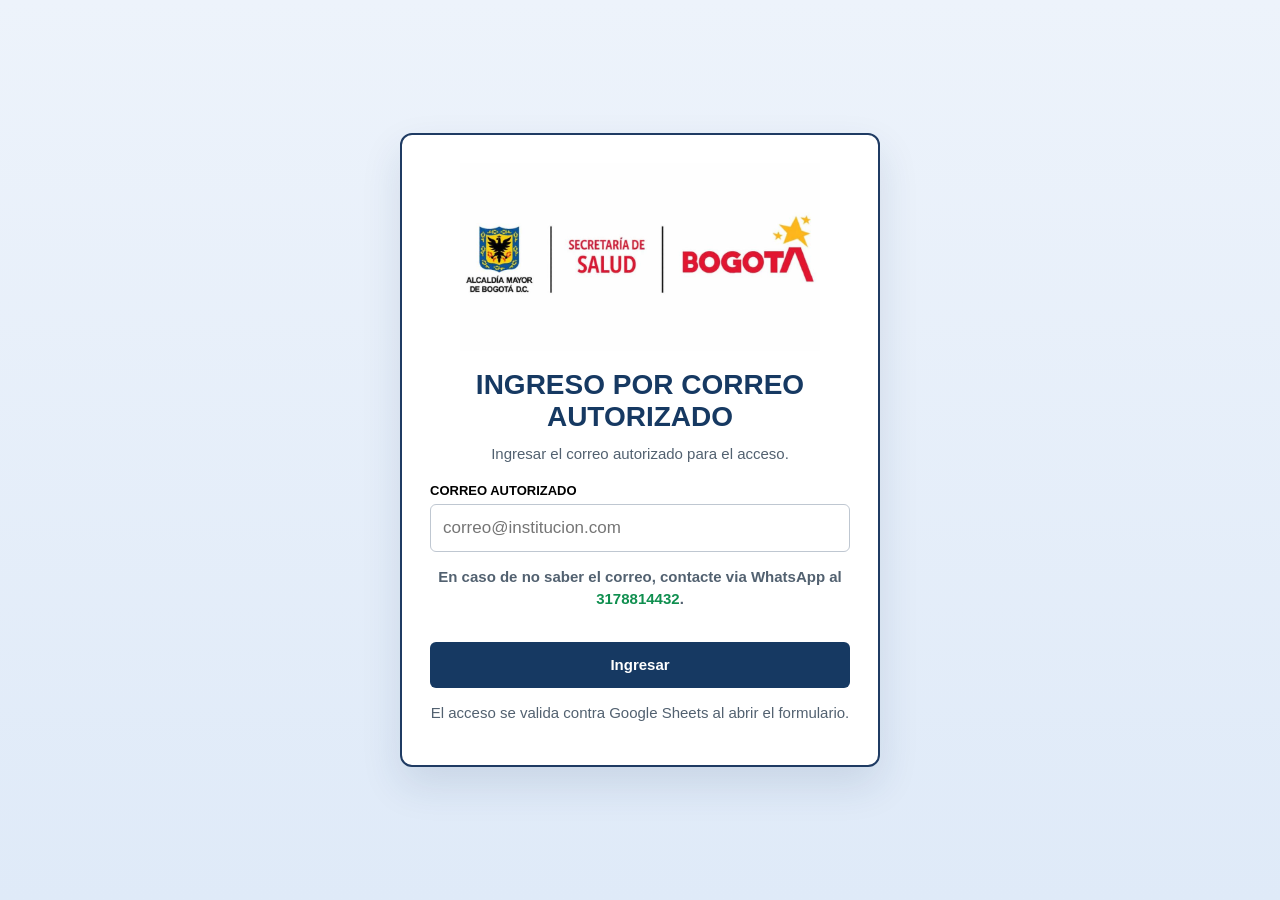
==== login.html @ 1223234d "first commit" ====
<!DOCTYPE html>
<html lang="es">
<head>
  <meta charset="UTF-8" />
  <meta name="viewport" content="width=device-width, initial-scale=1.0" />
  <title>Ingreso Retroalimentacion INS</title>
  <link rel="stylesheet" href="styles.css" />
</head>
<body class="login-body">
  <main class="login-shell">
    <section class="login-card">
      <img src="IMAGE/encabezado.png" alt="Salud e Instituto Nacional de Salud" class="login-logo" />
      <h1>Ingreso por correo autorizado</h1>
      <p>Ingresar el correo autorizado para el acceso.</p>

      <form id="loginForm" class="login-form">
        <label class="login-field">
          <span>Correo autorizado</span>
          <input type="email" id="emailInput" placeholder="correo@institucion.com" autocomplete="email" required />
        </label>

        <p class="login-help-note">En caso de no saber el correo, contacte via WhatsApp al <a href="https://wa.me/573178814432" target="_blank" rel="noopener noreferrer">3178814432</a>.</p>

        <button type="submit" class="ghost-button login-button">Ingresar</button>
        <p class="login-message" id="loginMessage">El acceso se valida contra Google Sheets al abrir el formulario.</p>
      </form>
    </section>
  </main>

  <script>
    const APPS_SCRIPT_URL = "https://script.google.com/macros/s/AKfycbw_gannDGlN448wha4QpFktd29Q6VZLp3He-R7CMysO-61-h9kVZa6u2c4T90hU1gYb/exec";
    const form = document.getElementById("loginForm");
    const emailInput = document.getElementById("emailInput");
    const loginMessage = document.getElementById("loginMessage");

    form.addEventListener("submit", async event => {
      event.preventDefault();
      const email = (emailInput.value || "").trim().toLowerCase();

      if (!email) {
        loginMessage.textContent = "Debes ingresar un correo.";
        return;
      }

      if (!APPS_SCRIPT_URL || APPS_SCRIPT_URL.includes("PEGAR_AQUI")) {
        loginMessage.textContent = "Falta configurar la URL del Apps Script en login.html.";
        return;
      }

      loginMessage.textContent = "Validando correo autorizado...";

      try {
        const url = new URL(APPS_SCRIPT_URL);
        url.searchParams.set("action", "validateEmail");
        url.searchParams.set("email", email);
        url.searchParams.set("t", Date.now().toString());

        const response = await fetch(url.toString(), {
          method: "GET",
          headers: { Accept: "application/json" }
        });

        if (!response.ok) {
          throw new Error(`Respuesta no valida: ${response.status}`);
        }

        const payload = await response.json();
        if (!payload.success || !payload.accessGranted) {
          loginMessage.textContent = payload.message || "El correo no esta autorizado.";
          return;
        }

        loginMessage.textContent = "Correo autorizado. Redirigiendo...";
        window.location.href = `index.html?email=${encodeURIComponent(email)}`;
      } catch (error) {
        loginMessage.textContent = "No fue posible validar el correo en este momento.";
      }
    });
  </script>
</body>
</html>
---- styles.css ----
* {
  box-sizing: border-box;
}

body {
  margin: 8px;
  font-family: Arial, sans-serif;
  background: #f5f7fa;
  color: #000;
}

.login-body {
  margin: 0;
  min-height: 100vh;
  display: flex;
  align-items: center;
  justify-content: center;
  background: linear-gradient(180deg, #edf3fb 0%, #dfeaf8 100%);
}

.app-shell {
  width: 100%;
}

.login-shell {
  width: 100%;
  max-width: 520px;
  padding: 20px;
}

.login-card {
  background: #fff;
  border: 2px solid #1f3b63;
  border-radius: 12px;
  padding: 28px 28px 24px;
  box-shadow: 0 18px 40px rgba(22, 57, 98, 0.12);
}

.login-logo {
  display: block;
  width: 100%;
  max-width: 360px;
  margin: 0 auto 18px;
}

.login-card h1 {
  margin: 0 0 10px;
  text-align: center;
  font-size: 28px;
  text-transform: uppercase;
  color: #163962;
}

.login-card p {
  margin: 0 0 18px;
  text-align: center;
  font-size: 15px;
  line-height: 1.45;
  color: #526170;
}

.login-form {
  display: grid;
  gap: 14px;
}

.login-help-note {
  margin: -2px 0 0;
  text-align: center;
  font-size: 14px;
  line-height: 1.4;
  color: #163962;
  font-weight: 700;
}

.login-help-note a {
  color: #0f8f4f;
  text-decoration: none;
}

.login-help-note a:hover {
  text-decoration: underline;
}

.login-field {
  display: grid;
  gap: 6px;
  font-size: 13px;
  font-weight: 700;
  text-transform: uppercase;
}

.login-field input {
  width: 100%;
  min-height: 48px;
  padding: 10px 12px;
  font-size: 17px;
  border: 1px solid #bfc7d1;
  border-radius: 6px;
  outline: none;
}

.login-field input:focus {
  border-color: #2d6cdf;
  box-shadow: 0 0 0 2px rgba(45, 108, 223, 0.12);
}

.login-button {
  width: 100%;
  justify-content: center;
}

.login-message {
  min-height: 20px;
  margin: 0;
  text-align: center;
  font-size: 14px;
  color: #526170;
}

.sheet-card {
  width: 100%;
  max-width: 1780px;
  margin: 0 auto;
  background: #fff;
  border: 2px solid #1f3b63;
  overflow: hidden;
}

.access-banner {
  display: flex;
  align-items: center;
  justify-content: space-between;
  gap: 14px;
  padding: 14px 20px 12px;
  background: #eef4fb;
  border-bottom: 2px solid #1f3b63;
}

.access-banner-copy {
  display: grid;
  gap: 3px;
}

.access-banner-copy strong {
  font-size: 13px;
  text-transform: uppercase;
  color: #163962;
}

.access-banner-copy span {
  font-size: 15px;
  color: #324455;
}

.access-banner-link {
  display: inline-flex;
  align-items: center;
  justify-content: center;
  min-height: 40px;
  padding: 0 14px;
  border-radius: 6px;
  background: #163962;
  color: #fff;
  text-decoration: none;
  font-size: 14px;
  font-weight: 700;
}

.access-banner-link:hover {
  background: #214d84;
}

.hero {
  padding: 14px 20px 10px;
  background: #fff;
}

.hero-logo {
  display: block;
  max-width: 560px;
  width: 100%;
  height: auto;
  margin: 0 auto 12px;
  object-fit: contain;
}

.hero h1 {
  margin: 0;
  text-align: center;
  font-size: 26px;
  font-weight: 800;
  line-height: 1.25;
  text-transform: uppercase;
  color: #000;
}

.meta-panel {
  padding: 0 20px 12px;
}

.toolbar {
  display: flex;
  gap: 14px;
  align-items: end;
  margin-top: 14px;
}

.searchbox {
  flex: 1;
  display: grid;
  gap: 6px;
  font-size: 13px;
  font-weight: 700;
  text-transform: uppercase;
}

.searchbox input,
.searchbox select,
.row-response {
  width: 100%;
  outline: none;
  border: 1px solid #bfc7d1;
  border-radius: 4px;
}

.searchbox input,
.searchbox select {
  min-height: 46px;
  padding: 8px 10px;
  font-size: 15px;
  background: #fff;
}

.searchbox input:focus,
.searchbox select:focus,
.row-response:focus {
  border-color: #2d6cdf;
  box-shadow: 0 0 0 2px rgba(45, 108, 223, 0.12);
}

.searchbox-sheet {
  flex: 0 0 220px;
}

.searchbox-lab {
  flex: 0 0 220px;
}

.is-hidden {
  display: none;
}

.ghost-button,
.save-button {
  min-height: 46px;
  padding: 10px 16px;
  border: none;
  border-radius: 6px;
  background: #163962;
  color: #fff;
  font-size: 15px;
  font-weight: 700;
  cursor: pointer;
  transition: background-color 0.2s ease, transform 0.2s ease;
}

.ghost-button:hover,
.save-button:hover {
  background: #214d84;
  transform: translateY(-1px);
}

.ghost-button:disabled,
.save-button:disabled {
  opacity: 0.7;
  cursor: wait;
}

.status-strip {
  display: flex;
  align-items: center;
  justify-content: space-between;
  gap: 12px;
  margin-top: 12px;
}

.status-strip-main {
  display: flex;
  align-items: center;
  flex-wrap: wrap;
  gap: 12px;
  min-width: 0;
}

.success-badges {
  display: flex;
  flex-wrap: wrap;
  gap: 8px;
}

.status-badge {
  display: inline-flex;
  align-items: center;
  min-height: 34px;
  padding: 0 12px;
  border-radius: 999px;
  background: #e7eef8;
  color: #163962;
  font-size: 13px;
  font-weight: 700;
  text-transform: uppercase;
}

.success-badge-inline {
  display: inline-flex;
  align-items: center;
  min-height: 30px;
  margin-right: 10px;
  padding: 0 12px;
  border-radius: 999px;
  background: #e7f4ea;
  color: #1d6b43;
  border: 1px solid #9bc7a3;
  font-size: 13px;
  font-weight: 700;
  text-transform: uppercase;
  vertical-align: middle;
}

.status-strip p {
  margin: 0;
  color: #4c5a6a;
  font-size: 15px;
}

.status-strip p.status-success {
  color: #1d6b43;
  font-weight: 700;
}

.support-toolbar {
  display: flex;
  align-items: center;
  gap: 10px;
  margin-left: auto;
}

.support-toolbar-copy {
  max-width: 460px;
  font-size: 13px;
  color: #4c5a6a;
  text-align: right;
}

.support-toolbar-actions {
  display: flex;
  flex-wrap: wrap;
  justify-content: flex-end;
  gap: 8px;
}

.support-toolbar-button {
  white-space: nowrap;
}

.support-input-hidden {
  position: absolute;
  width: 1px;
  height: 1px;
  padding: 0;
  margin: -1px;
  overflow: hidden;
  clip: rect(0, 0, 0, 0);
  white-space: nowrap;
  border: 0;
}

.table-panel {
  padding: 0 20px 20px;
}

.table-scroll {
  overflow: auto;
}

.retro-table {
  width: 100%;
  min-width: 1700px;
  border-collapse: collapse;
  table-layout: fixed;
}

.retro-table th,
.retro-table td {
  border: 1px solid #111;
  padding: 8px 6px;
  font-size: 13px;
  vertical-align: top;
  background: #fff;
}

.retro-table thead th {
  background: #163962;
  color: #fff;
  text-transform: uppercase;
  font-weight: 700;
  text-align: center;
}

.retro-table th:nth-child(1),
.retro-table td:nth-child(1) {
  width: 6%;
}

.retro-table th:nth-child(2),
.retro-table td:nth-child(2) {
  width: 7%;
}

.retro-table th:nth-child(3),
.retro-table td:nth-child(3) {
  width: 7%;
}

.retro-table th:nth-child(4),
.retro-table td:nth-child(4) {
  width: 8%;
}

.retro-table th:nth-child(5),
.retro-table td:nth-child(5) {
  width: 13%;
}

.retro-table th:nth-child(6),
.retro-table td:nth-child(6) {
  width: 10%;
}

.retro-table th:nth-child(7),
.retro-table td:nth-child(7) {
  width: 8%;
}

.retro-table th:nth-child(8),
.retro-table td:nth-child(8) {
  width: 18%;
}

.retro-table th:nth-child(9),
.retro-table td:nth-child(9) {
  width: 16%;
}

.retro-table th:nth-child(10),
.retro-table td:nth-child(10) {
  width: 7%;
}

.cell-feedback {
  white-space: pre-wrap;
  line-height: 1.35;
  background: #f8fbff;
}

.cell-response {
  background: #f9fbff;
}

.row-response {
  min-height: 140px;
  padding: 10px 12px;
  resize: vertical;
  background: #fff;
  color: #000;
  font-size: 14px;
  line-height: 1.35;
  font-family: Arial, sans-serif;
}

.save-button {
  width: 100%;
  min-width: 88px;
}

.row-status {
  margin-top: 8px;
  font-size: 13px;
  color: #6b7280;
}

.row-status.success {
  color: #1d6b43;
}

.row-status.pending {
  color: #9a6700;
}

.empty-state {
  padding: 36px 16px;
  text-align: center;
  color: #666;
  background: #fff;
}

@media (max-width: 980px) {
  body {
    margin: 4px;
  }

  .hero,
  .meta-panel,
  .table-panel {
    padding-left: 12px;
    padding-right: 12px;
  }

  .hero h1 {
    font-size: 22px;
  }

  .toolbar,
  .status-strip,
  .status-strip-main,
  .support-toolbar,
  .access-banner {
    flex-direction: column;
    align-items: stretch;
  }

  .support-toolbar-copy {
    max-width: none;
    text-align: left;
  }

  .retro-table {
    min-width: 1500px;
  }
}
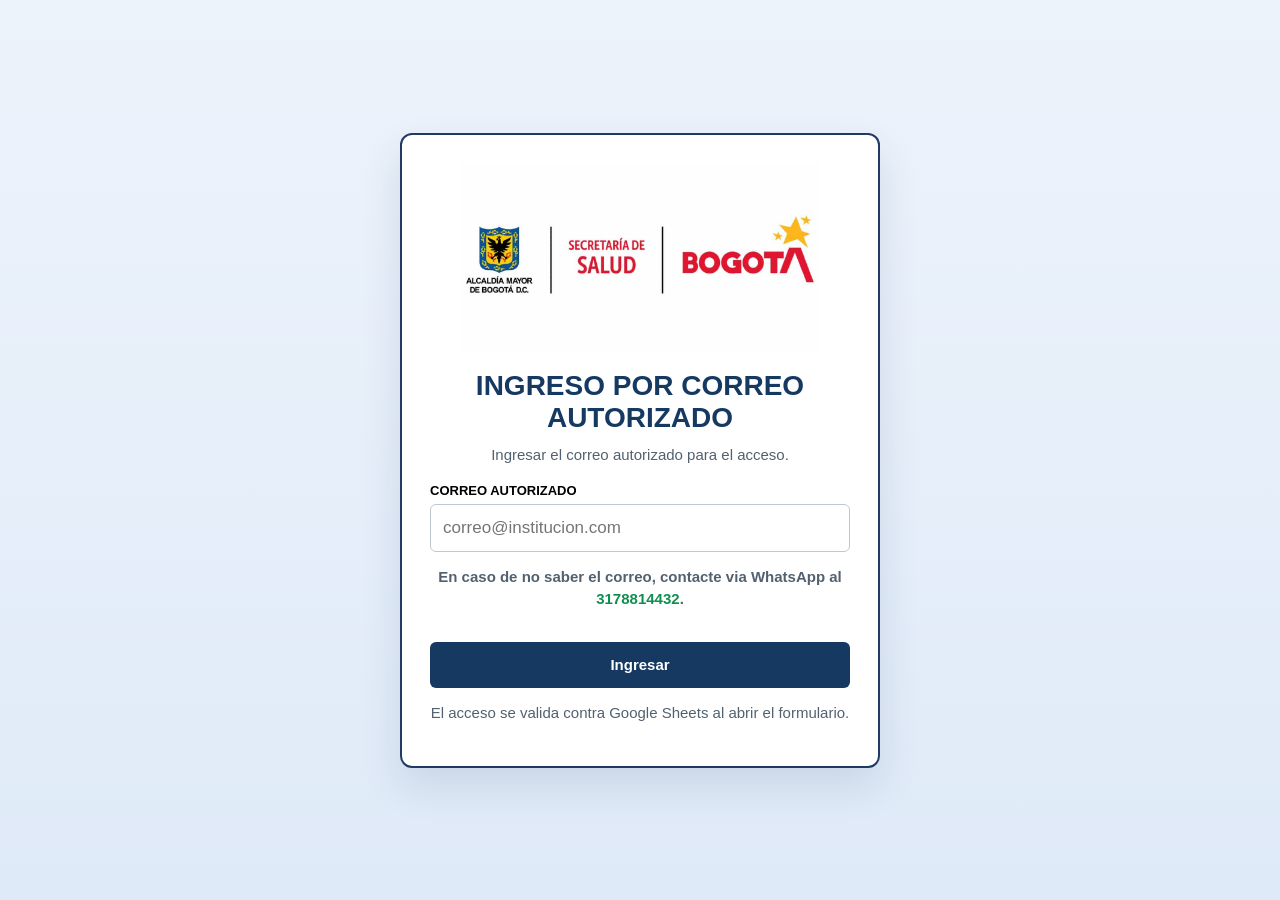
==== commit beb46bee: "Marzo Retros" ====
--- a/login.html
+++ b/login.html
@@ -9,7 +9,7 @@
 <body class="login-body">
   <main class="login-shell">
     <section class="login-card">
-      <img src="IMAGE/encabezado.png" alt="Salud e Instituto Nacional de Salud" class="login-logo" />
+      <img src="IMAGE/Logo_SDS.jpeg" alt="Salud e Instituto Nacional de Salud" class="login-logo" />
       <h1>Ingreso por correo autorizado</h1>
       <p>Ingresar el correo autorizado para el acceso.</p>
 
@@ -28,7 +28,7 @@
   </main>
 
   <script>
-    const APPS_SCRIPT_URL = "https://script.google.com/macros/s/AKfycbw_gannDGlN448wha4QpFktd29Q6VZLp3He-R7CMysO-61-h9kVZa6u2c4T90hU1gYb/exec";
+    const APPS_SCRIPT_URL = "https://script.google.com/macros/s/AKfycbyqTJrpWSgpJ1DYK3ZqJbwVDhbHsnfNu1agDCVRO2sp9clsaaOmc7W3PDm4KS-0iInC/exec";
     const form = document.getElementById("loginForm");
     const emailInput = document.getElementById("emailInput");
     const loginMessage = document.getElementById("loginMessage");
--- a/styles.css
+++ b/styles.css
@@ -252,7 +252,8 @@
 }
 
 .ghost-button,
-.save-button {
+.save-button,
+.pdf-button {
   min-height: 46px;
   padding: 10px 16px;
   border: none;
@@ -266,13 +267,15 @@
 }
 
 .ghost-button:hover,
-.save-button:hover {
+.save-button:hover,
+.pdf-button:hover {
   background: #214d84;
   transform: translateY(-1px);
 }
 
 .ghost-button:disabled,
-.save-button:disabled {
+.save-button:disabled,
+.pdf-button:disabled {
   opacity: 0.7;
   cursor: wait;
 }
@@ -386,7 +389,7 @@
 
 .retro-table {
   width: 100%;
-  min-width: 1700px;
+  min-width: 1600px;
   border-collapse: collapse;
   table-layout: fixed;
 }
@@ -394,7 +397,7 @@
 .retro-table th,
 .retro-table td {
   border: 1px solid #111;
-  padding: 8px 6px;
+  padding: 8px 5px;
   font-size: 13px;
   vertical-align: top;
   background: #fff;
@@ -408,19 +411,64 @@
   text-align: center;
 }
 
+.retro-table thead th[data-sort-key] {
+  padding: 0;
+}
+
+.sort-header-button {
+  width: 100%;
+  min-height: 46px;
+  display: inline-flex;
+  align-items: center;
+  justify-content: center;
+  gap: 6px;
+  padding: 8px 7px;
+  border: 0;
+  background: transparent;
+  color: inherit;
+  font: inherit;
+  text-transform: inherit;
+  line-height: 1.15;
+  cursor: pointer;
+}
+
+.sort-header-button:focus-visible {
+  outline: 2px solid #6ea8ff;
+  outline-offset: -3px;
+}
+
+.sort-header-icon {
+  display: grid;
+  place-items: center;
+  flex: 0 0 auto;
+  width: 16px;
+  height: 16px;
+  border: 1px solid rgba(255, 255, 255, 0.35);
+  border-radius: 50%;
+  background: rgba(255, 255, 255, 0.12);
+  font-size: 10px;
+  line-height: 1;
+  opacity: 0.8;
+}
+
+.retro-table thead th.is-sorted .sort-header-icon {
+  background: rgba(255, 255, 255, 0.22);
+  opacity: 1;
+}
+
 .retro-table th:nth-child(1),
 .retro-table td:nth-child(1) {
-  width: 6%;
+  width: 8%;
 }
 
 .retro-table th:nth-child(2),
 .retro-table td:nth-child(2) {
-  width: 7%;
+  width: 6%;
 }
 
 .retro-table th:nth-child(3),
 .retro-table td:nth-child(3) {
-  width: 7%;
+  width: 8%;
 }
 
 .retro-table th:nth-child(4),
@@ -430,27 +478,27 @@
 
 .retro-table th:nth-child(5),
 .retro-table td:nth-child(5) {
-  width: 13%;
+  width: 9%;
 }
 
 .retro-table th:nth-child(6),
 .retro-table td:nth-child(6) {
-  width: 10%;
+  width: 7%;
 }
 
 .retro-table th:nth-child(7),
 .retro-table td:nth-child(7) {
-  width: 8%;
+  width: 17%;
 }
 
 .retro-table th:nth-child(8),
 .retro-table td:nth-child(8) {
-  width: 18%;
+  width: 15%;
 }
 
 .retro-table th:nth-child(9),
 .retro-table td:nth-child(9) {
-  width: 16%;
+  width: 15%;
 }
 
 .retro-table th:nth-child(10),
@@ -470,7 +518,7 @@
 
 .row-response {
   min-height: 140px;
-  padding: 10px 12px;
+  padding: 10px 10px;
   resize: vertical;
   background: #fff;
   color: #000;
@@ -482,6 +530,16 @@
 .save-button {
   width: 100%;
   min-width: 88px;
+  padding-left: 8px;
+  padding-right: 8px;
+}
+
+.pdf-button {
+  background: #1d6b43;
+}
+
+.pdf-button:hover {
+  background: #258554;
 }
 
 .row-status {
@@ -536,6 +594,6 @@
   }
 
   .retro-table {
-    min-width: 1500px;
+    min-width: 1450px;
   }
 }
